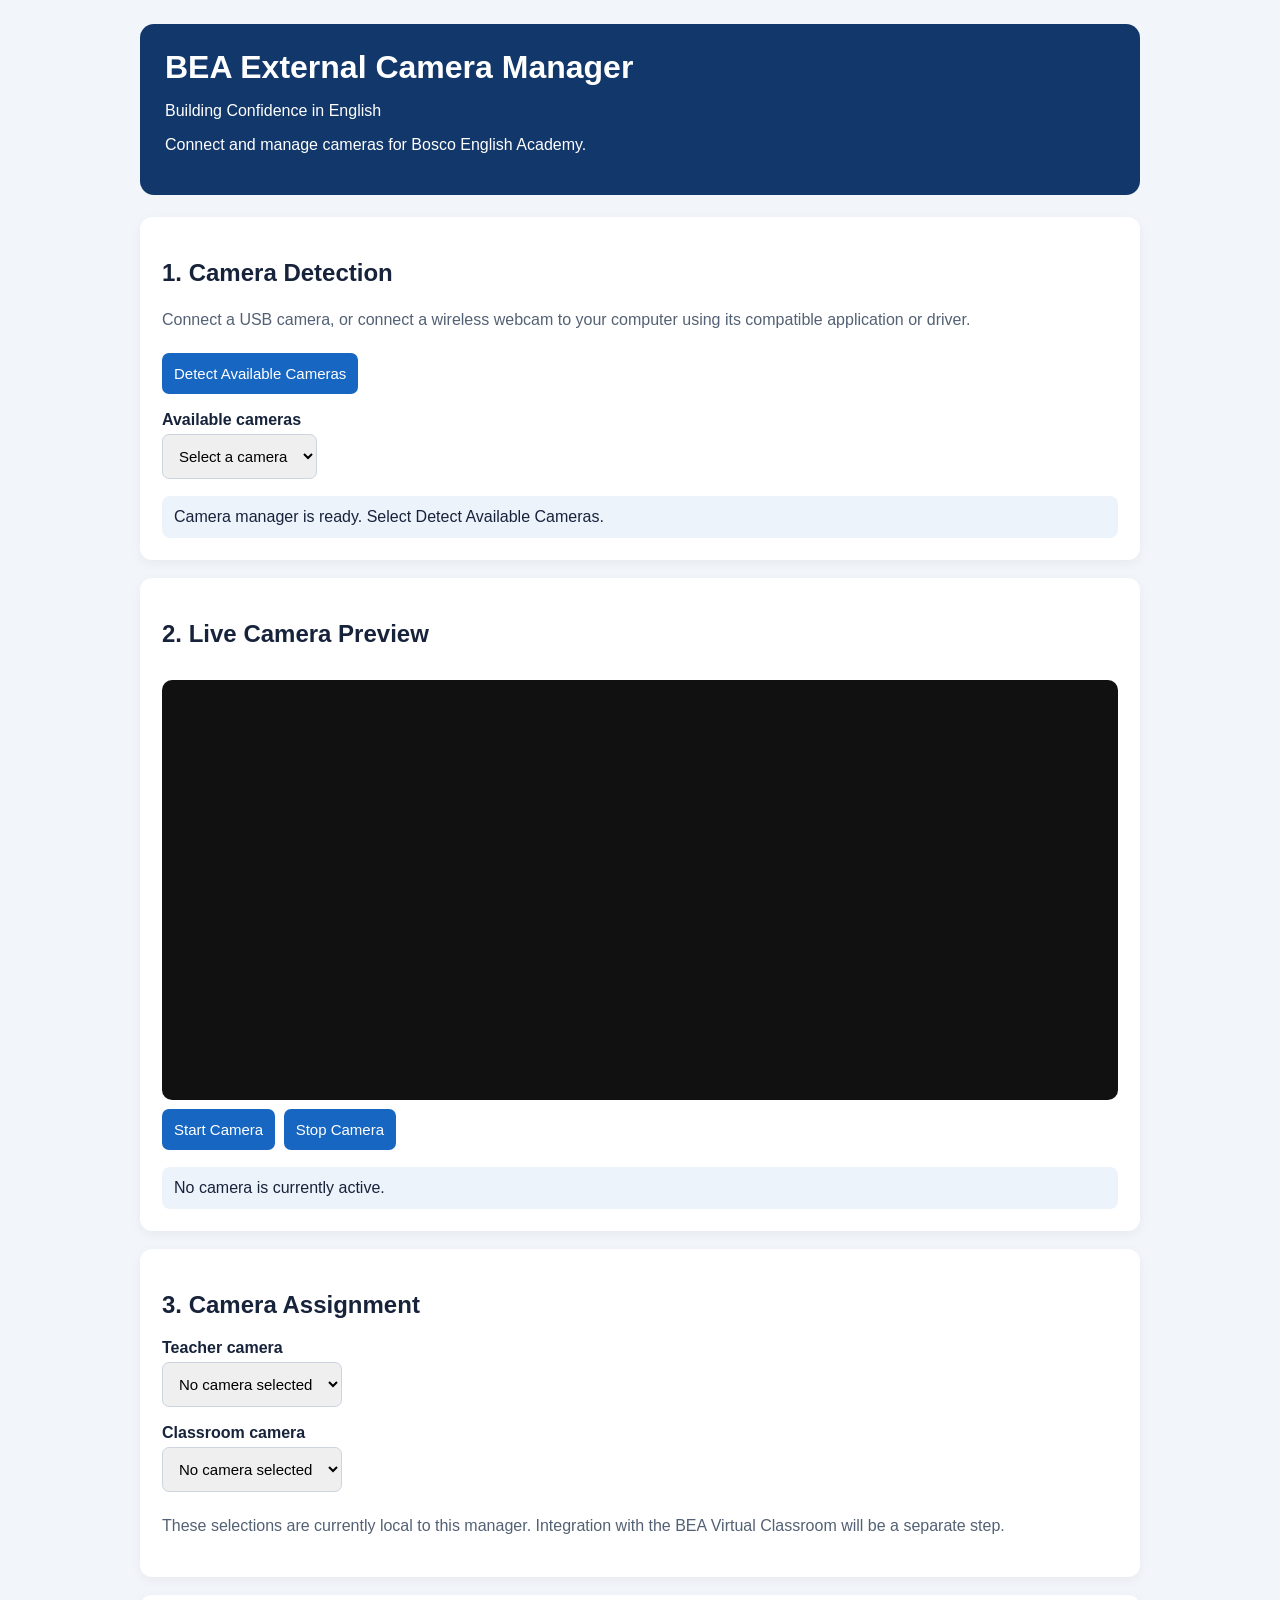
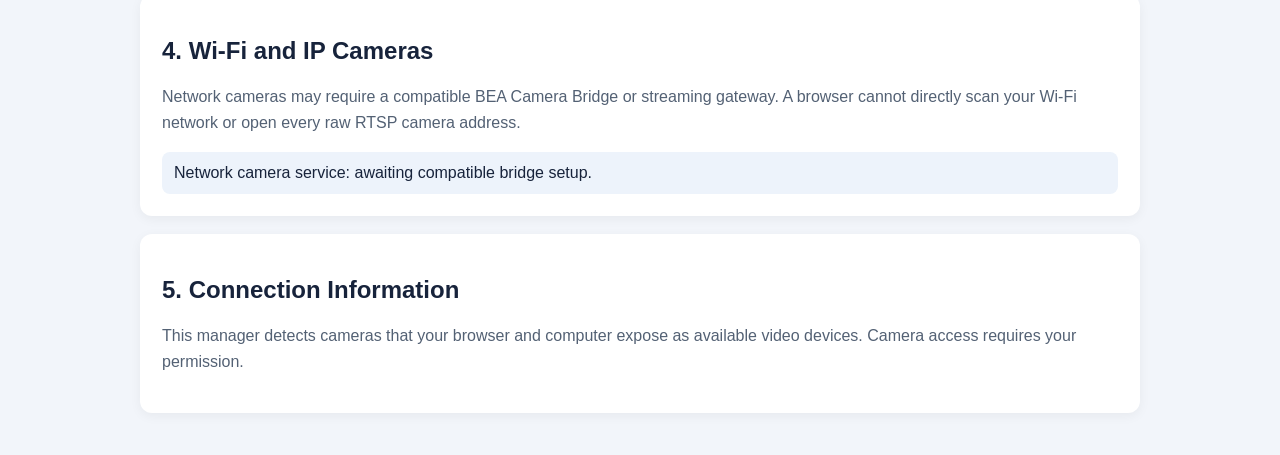
==== external-camera-manager/index.html @ 2e59c19d "Create BEA External Camera Manager" ====
<!DOCTYPE html>
<html lang="en">
<head>
  <meta charset="UTF-8">
  <meta name="viewport" content="width=device-width, initial-scale=1.0">
  <title>BEA External Camera Manager</title>
  <style>
    * { box-sizing: border-box; }

    body {
      margin: 0;
      padding: 24px;
      font-family: Arial, sans-serif;
      background: #f2f5fa;
      color: #17233b;
    }

    .container {
      max-width: 1000px;
      margin: auto;
    }

    header {
      background: #12376a;
      color: white;
      padding: 25px;
      border-radius: 14px;
      margin-bottom: 22px;
    }

    header h1 { margin: 0 0 8px; }

    .panel {
      background: white;
      padding: 22px;
      border-radius: 12px;
      margin-bottom: 18px;
      box-shadow: 0 3px 12px #0000000d;
    }

    button, select {
      padding: 12px;
      border-radius: 7px;
      border: 1px solid #ccd4e0;
      margin: 5px 4px 5px 0;
      font-size: 15px;
    }

    button {
      background: #1766c2;
      color: white;
      border: none;
      cursor: pointer;
    }

    button:hover { background: #104d96; }

    video {
      width: 100%;
      max-height: 420px;
      background: #111;
      border-radius: 10px;
      margin-top: 12px;
    }

    .status {
      padding: 12px;
      background: #edf3fb;
      border-radius: 8px;
      margin-top: 12px;
    }

    .note {
      color: #536174;
      line-height: 1.6;
    }

    label {
      display: block;
      font-weight: bold;
      margin-top: 12px;
    }

    @media (max-width: 600px) {
      body { padding: 12px; }
      .panel { padding: 15px; }
    }
  </style>
</head>

<body>
<div class="container">

  <header>
    <h1>BEA External Camera Manager</h1>
    <p>Building Confidence in English</p>
    <p>Connect and manage cameras for Bosco English Academy.</p>
  </header>

  <section class="panel">
    <h2>1. Camera Detection</h2>
    <p class="note">
      Connect a USB camera, or connect a wireless webcam to your computer
      using its compatible application or driver.
    </p>

    <button id="scanBtn">Detect Available Cameras</button>

    <label for="cameraSelect">Available cameras</label>
    <select id="cameraSelect">
      <option value="">Select a camera</option>
    </select>

    <div id="cameraStatus" class="status">
      Camera manager is ready. Select Detect Available Cameras.
    </div>
  </section>

  <section class="panel">
    <h2>2. Live Camera Preview</h2>

    <video id="cameraPreview" autoplay playsinline muted></video>

    <br>
    <button id="startBtn">Start Camera</button>
    <button id="stopBtn">Stop Camera</button>

    <div id="previewStatus" class="status">
      No camera is currently active.
    </div>
  </section>

  <section class="panel">
    <h2>3. Camera Assignment</h2>

    <label for="teacherCamera">Teacher camera</label>
    <select id="teacherCamera">
      <option value="">No camera selected</option>
    </select>

    <label for="classCamera">Classroom camera</label>
    <select id="classCamera">
      <option value="">No camera selected</option>
    </select>

    <p class="note">
      These selections are currently local to this manager.
      Integration with the BEA Virtual Classroom will be a separate step.
    </p>
  </section>

  <section class="panel">
    <h2>4. Wi-Fi and IP Cameras</h2>
    <p class="note">
      Network cameras may require a compatible BEA Camera Bridge or
      streaming gateway. A browser cannot directly scan your Wi-Fi
      network or open every raw RTSP camera address.
    </p>
    <div class="status">
      Network camera service: awaiting compatible bridge setup.
    </div>
  </section>

  <section class="panel">
    <h2>5. Connection Information</h2>
    <p class="note">
      This manager detects cameras that your browser and computer expose
      as available video devices. Camera access requires your permission.
    </p>
  </section>

</div>

<script>
  const cameraSelect = document.getElementById("cameraSelect");
  const teacherCamera = document.getElementById("teacherCamera");
  const classCamera = document.getElementById("classCamera");
  const cameraPreview = document.getElementById("cameraPreview");

  let activeStream = null;

  async function detectCameras() {
    const status = document.getElementById("cameraStatus");

    try {
      // Request permission so camera names can be displayed.
      const permissionStream =
        await navigator.mediaDevices.getUserMedia({ video: true });

      permissionStream.getTracks().forEach(track => track.stop());

      const devices =
        await navigator.mediaDevices.enumerateDevices();

      const cameras = devices.filter(
        device => device.kind === "videoinput"
      );

      [cameraSelect, teacherCamera, classCamera].forEach(select => {
        select.innerHTML = "";

        const firstOption = document.createElement("option");
        firstOption.value = "";
        firstOption.textContent = "Select a camera";
        select.appendChild(firstOption);

        cameras.forEach((camera, index) => {
          const option = document.createElement("option");
          option.value = camera.deviceId;
          option.textContent =
            camera.label || `Camera ${index + 1}`;
          select.appendChild(option);
        });
      });

      status.textContent = cameras.length
        ? `${cameras.length} camera(s) detected successfully.`
        : "No cameras detected.";

    } catch (error) {
      status.textContent =
        "Camera access failed: " + error.message;
    }
  }

  async function startCamera() {
    const selectedId = cameraSelect.value;

    if (!selectedId) {
      document.getElementById("previewStatus").textContent =
        "Please select a camera first.";
      return;
    }

    try {
      stopCamera();

      activeStream =
        await navigator.mediaDevices.getUserMedia({
          video: {
            deviceId: { exact: selectedId },
            width: { ideal: 1280 },
            height: { ideal: 720 },
            frameRate: { ideal: 30 }
          },
          audio: false
        });

      cameraPreview.srcObject = activeStream;

      document.getElementById("previewStatus").textContent =
        "Camera connected. Live preview is active.";

    } catch (error) {
      document.getElementById("previewStatus").textContent =
        "Unable to start camera: " + error.message;
    }
  }

  function stopCamera() {
    if (activeStream) {
      activeStream.getTracks().forEach(track => track.stop());
      activeStream = null;
    }

    cameraPreview.srcObject = null;

    document.getElementById("previewStatus").textContent =
      "Camera stopped.";
  }

  document.getElementById("scanBtn")
    .addEventListener("click", detectCameras);

  document.getElementById("startBtn")
    .addEventListener("click", startCamera);

  document.getElementById("stopBtn")
    .addEventListener("click", stopCamera);

  cameraSelect.addEventListener("change", () => {
    teacherCamera.value = cameraSelect.value;
  });
</script>

</body>
</html>
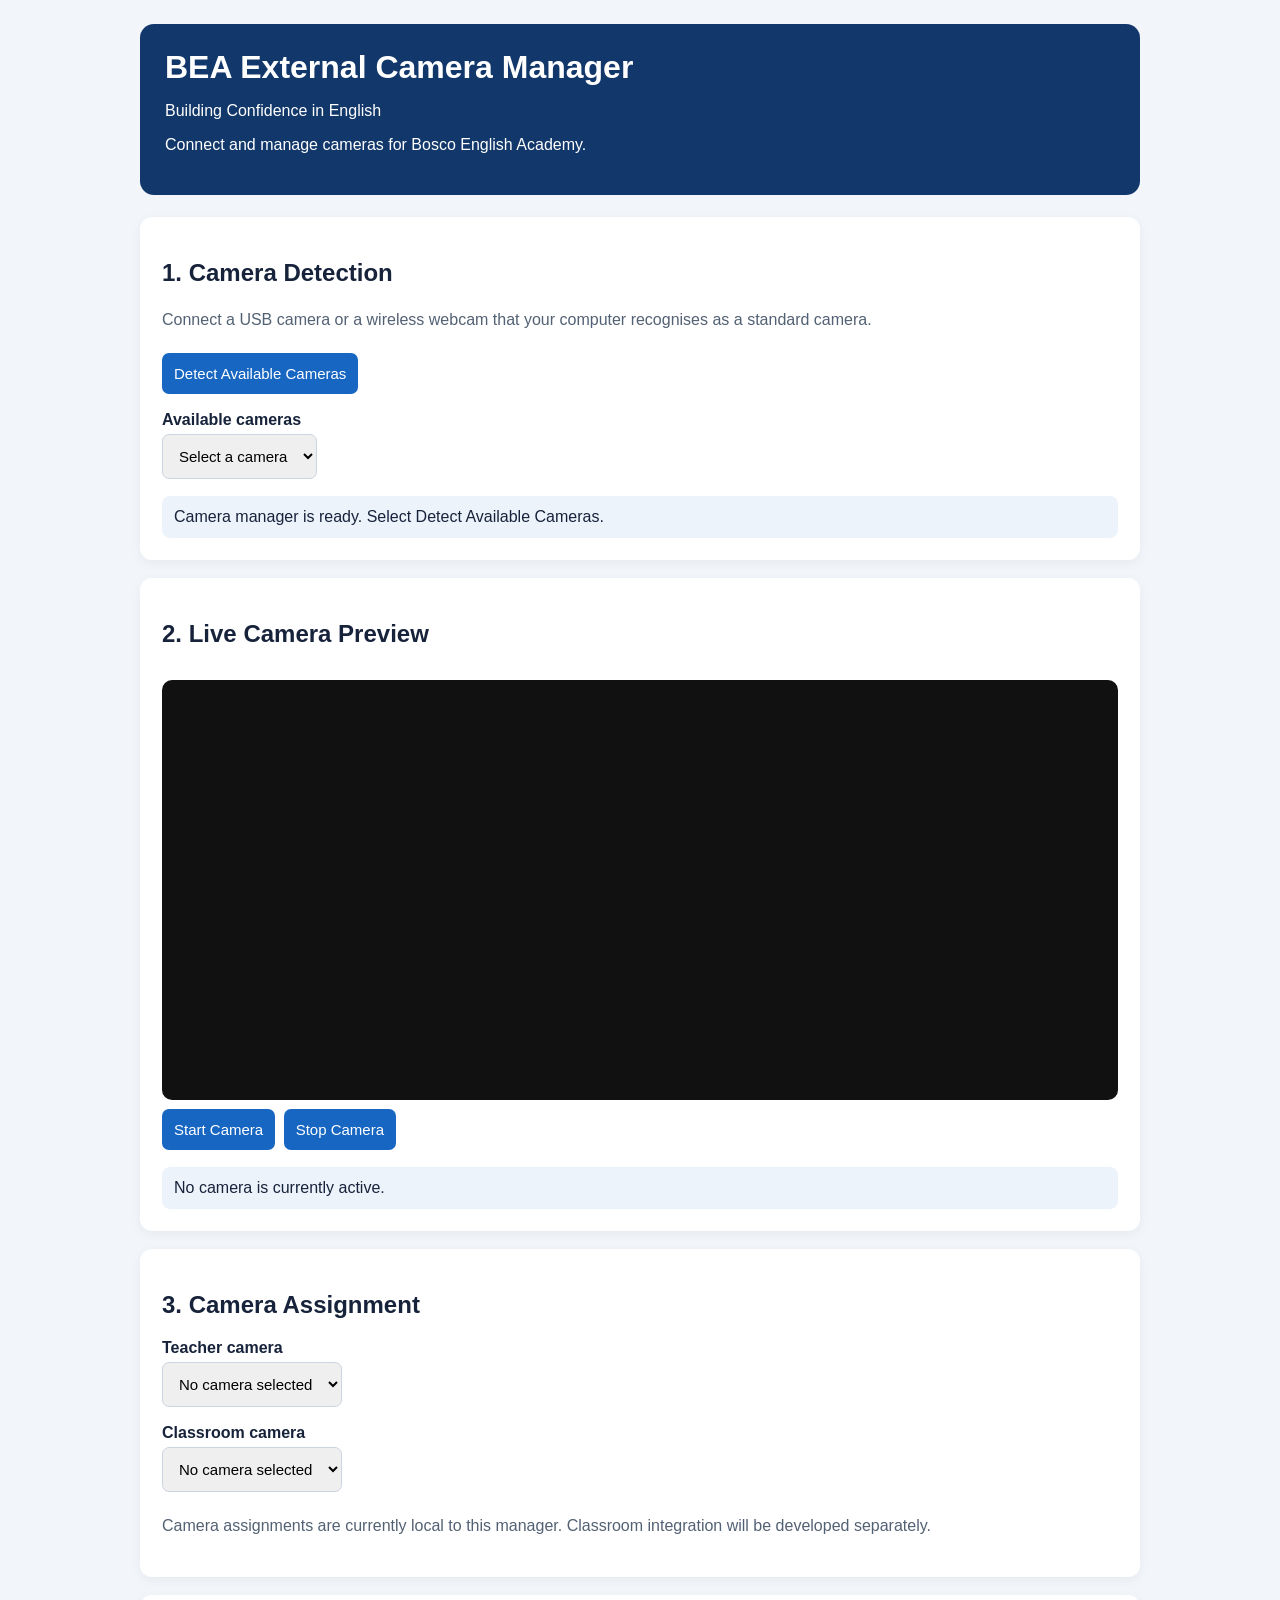
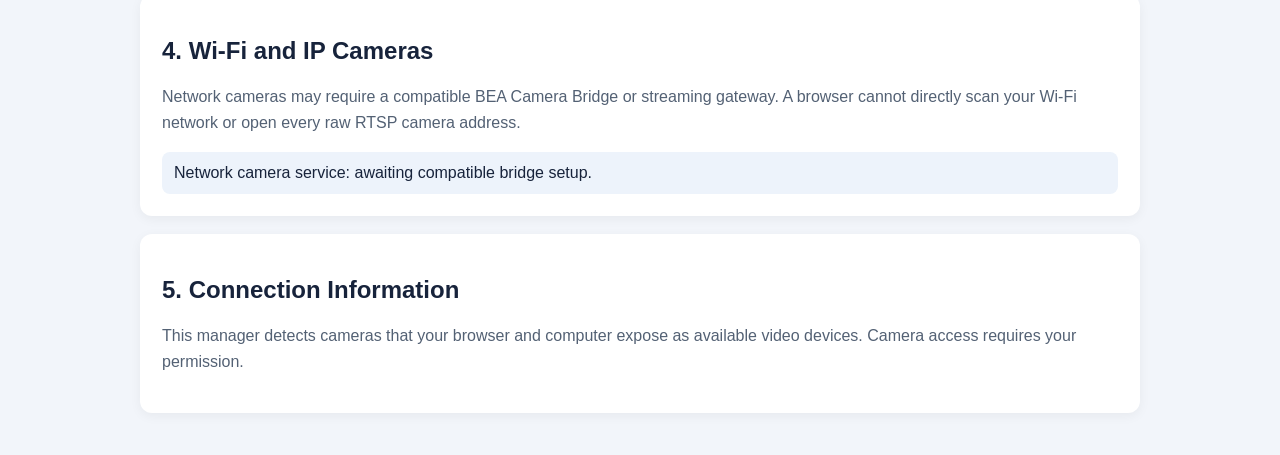
==== commit 95d1cd62: "Connect BEA camera manager files" ====
--- a/external-camera-manager/index.html
+++ b/external-camera-manager/index.html
@@ -4,88 +4,7 @@
   <meta charset="UTF-8">
   <meta name="viewport" content="width=device-width, initial-scale=1.0">
   <title>BEA External Camera Manager</title>
-  <style>
-    * { box-sizing: border-box; }
-
-    body {
-      margin: 0;
-      padding: 24px;
-      font-family: Arial, sans-serif;
-      background: #f2f5fa;
-      color: #17233b;
-    }
-
-    .container {
-      max-width: 1000px;
-      margin: auto;
-    }
-
-    header {
-      background: #12376a;
-      color: white;
-      padding: 25px;
-      border-radius: 14px;
-      margin-bottom: 22px;
-    }
-
-    header h1 { margin: 0 0 8px; }
-
-    .panel {
-      background: white;
-      padding: 22px;
-      border-radius: 12px;
-      margin-bottom: 18px;
-      box-shadow: 0 3px 12px #0000000d;
-    }
-
-    button, select {
-      padding: 12px;
-      border-radius: 7px;
-      border: 1px solid #ccd4e0;
-      margin: 5px 4px 5px 0;
-      font-size: 15px;
-    }
-
-    button {
-      background: #1766c2;
-      color: white;
-      border: none;
-      cursor: pointer;
-    }
-
-    button:hover { background: #104d96; }
-
-    video {
-      width: 100%;
-      max-height: 420px;
-      background: #111;
-      border-radius: 10px;
-      margin-top: 12px;
-    }
-
-    .status {
-      padding: 12px;
-      background: #edf3fb;
-      border-radius: 8px;
-      margin-top: 12px;
-    }
-
-    .note {
-      color: #536174;
-      line-height: 1.6;
-    }
-
-    label {
-      display: block;
-      font-weight: bold;
-      margin-top: 12px;
-    }
-
-    @media (max-width: 600px) {
-      body { padding: 12px; }
-      .panel { padding: 15px; }
-    }
-  </style>
+  <link rel="stylesheet" href="style.css">
 </head>
 
 <body>
@@ -100,8 +19,8 @@
   <section class="panel">
     <h2>1. Camera Detection</h2>
     <p class="note">
-      Connect a USB camera, or connect a wireless webcam to your computer
-      using its compatible application or driver.
+      Connect a USB camera or a wireless webcam that your computer
+      recognises as a standard camera.
     </p>
 
     <button id="scanBtn">Detect Available Cameras</button>
@@ -144,17 +63,17 @@
     </select>
 
     <p class="note">
-      These selections are currently local to this manager.
-      Integration with the BEA Virtual Classroom will be a separate step.
+      Camera assignments are currently local to this manager.
+      Classroom integration will be developed separately.
     </p>
   </section>
 
   <section class="panel">
     <h2>4. Wi-Fi and IP Cameras</h2>
     <p class="note">
-      Network cameras may require a compatible BEA Camera Bridge or
-      streaming gateway. A browser cannot directly scan your Wi-Fi
-      network or open every raw RTSP camera address.
+      Network cameras may require a compatible BEA Camera Bridge
+      or streaming gateway. A browser cannot directly scan your
+      Wi-Fi network or open every raw RTSP camera address.
     </p>
     <div class="status">
       Network camera service: awaiting compatible bridge setup.
@@ -164,124 +83,14 @@
   <section class="panel">
     <h2>5. Connection Information</h2>
     <p class="note">
-      This manager detects cameras that your browser and computer expose
-      as available video devices. Camera access requires your permission.
+      This manager detects cameras that your browser and computer
+      expose as available video devices. Camera access requires
+      your permission.
     </p>
   </section>
 
 </div>
 
-<script>
-  const cameraSelect = document.getElementById("cameraSelect");
-  const teacherCamera = document.getElementById("teacherCamera");
-  const classCamera = document.getElementById("classCamera");
-  const cameraPreview = document.getElementById("cameraPreview");
-
-  let activeStream = null;
-
-  async function detectCameras() {
-    const status = document.getElementById("cameraStatus");
-
-    try {
-      // Request permission so camera names can be displayed.
-      const permissionStream =
-        await navigator.mediaDevices.getUserMedia({ video: true });
-
-      permissionStream.getTracks().forEach(track => track.stop());
-
-      const devices =
-        await navigator.mediaDevices.enumerateDevices();
-
-      const cameras = devices.filter(
-        device => device.kind === "videoinput"
-      );
-
-      [cameraSelect, teacherCamera, classCamera].forEach(select => {
-        select.innerHTML = "";
-
-        const firstOption = document.createElement("option");
-        firstOption.value = "";
-        firstOption.textContent = "Select a camera";
-        select.appendChild(firstOption);
-
-        cameras.forEach((camera, index) => {
-          const option = document.createElement("option");
-          option.value = camera.deviceId;
-          option.textContent =
-            camera.label || `Camera ${index + 1}`;
-          select.appendChild(option);
-        });
-      });
-
-      status.textContent = cameras.length
-        ? `${cameras.length} camera(s) detected successfully.`
-        : "No cameras detected.";
-
-    } catch (error) {
-      status.textContent =
-        "Camera access failed: " + error.message;
-    }
-  }
-
-  async function startCamera() {
-    const selectedId = cameraSelect.value;
-
-    if (!selectedId) {
-      document.getElementById("previewStatus").textContent =
-        "Please select a camera first.";
-      return;
-    }
-
-    try {
-      stopCamera();
-
-      activeStream =
-        await navigator.mediaDevices.getUserMedia({
-          video: {
-            deviceId: { exact: selectedId },
-            width: { ideal: 1280 },
-            height: { ideal: 720 },
-            frameRate: { ideal: 30 }
-          },
-          audio: false
-        });
-
-      cameraPreview.srcObject = activeStream;
-
-      document.getElementById("previewStatus").textContent =
-        "Camera connected. Live preview is active.";
-
-    } catch (error) {
-      document.getElementById("previewStatus").textContent =
-        "Unable to start camera: " + error.message;
-    }
-  }
-
-  function stopCamera() {
-    if (activeStream) {
-      activeStream.getTracks().forEach(track => track.stop());
-      activeStream = null;
-    }
-
-    cameraPreview.srcObject = null;
-
-    document.getElementById("previewStatus").textContent =
-      "Camera stopped.";
-  }
-
-  document.getElementById("scanBtn")
-    .addEventListener("click", detectCameras);
-
-  document.getElementById("startBtn")
-    .addEventListener("click", startCamera);
-
-  document.getElementById("stopBtn")
-    .addEventListener("click", stopCamera);
-
-  cameraSelect.addEventListener("change", () => {
-    teacherCamera.value = cameraSelect.value;
-  });
-</script>
-
+<script src="script.js"></script>
 </body>
 </html>
--- a/external-camera-manager/style.css
+++ b/external-camera-manager/style.css
@@ -0,0 +1,92 @@
+* {
+  box-sizing: border-box;
+}
+
+body {
+  margin: 0;
+  padding: 24px;
+  font-family: Arial, sans-serif;
+  background: #f2f5fa;
+  color: #17233b;
+}
+
+.container {
+  max-width: 1000px;
+  margin: auto;
+}
+
+header {
+  background: #12376a;
+  color: white;
+  padding: 25px;
+  border-radius: 14px;
+  margin-bottom: 22px;
+}
+
+header h1 {
+  margin: 0 0 8px;
+}
+
+.panel {
+  background: white;
+  padding: 22px;
+  border-radius: 12px;
+  margin-bottom: 18px;
+  box-shadow: 0 3px 12px #0000000d;
+}
+
+button,
+select {
+  padding: 12px;
+  border-radius: 7px;
+  border: 1px solid #ccd4e0;
+  margin: 5px 4px 5px 0;
+  font-size: 15px;
+}
+
+button {
+  background: #1766c2;
+  color: white;
+  border: none;
+  cursor: pointer;
+}
+
+button:hover {
+  background: #104d96;
+}
+
+video {
+  width: 100%;
+  max-height: 420px;
+  background: #111;
+  border-radius: 10px;
+  margin-top: 12px;
+}
+
+.status {
+  padding: 12px;
+  background: #edf3fb;
+  border-radius: 8px;
+  margin-top: 12px;
+}
+
+.note {
+  color: #536174;
+  line-height: 1.6;
+}
+
+label {
+  display: block;
+  font-weight: bold;
+  margin-top: 12px;
+}
+
+@media (max-width: 600px) {
+  body {
+    padding: 12px;
+  }
+
+  .panel {
+    padding: 15px;
+  }
+}
